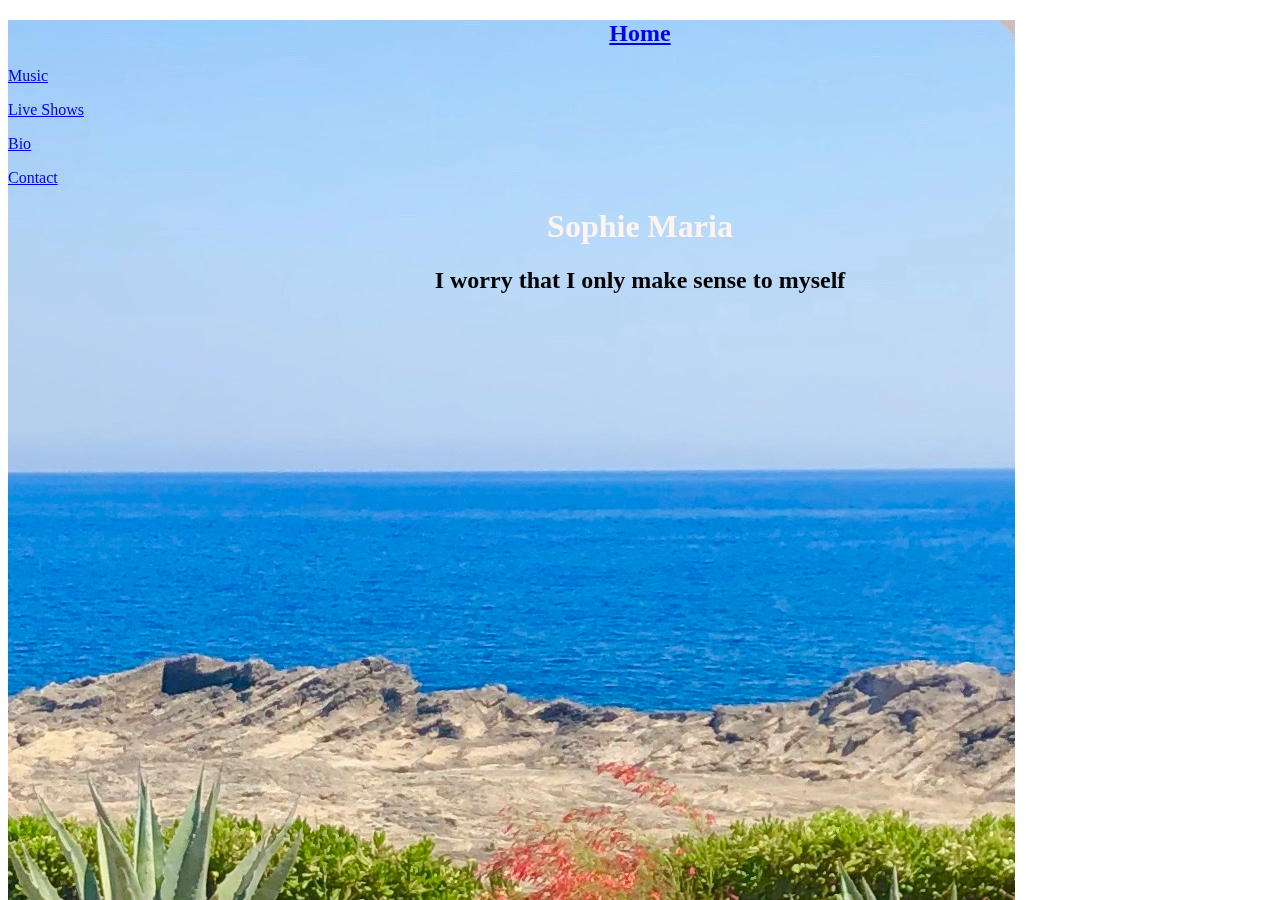
==== index.html @ ba328b1a "update" ====
<!DOCTYPE html>
<html>
<head>
<link rel="stylesheet" href="style.css">
</head>
<body>
  <img src="pictures/IMG_3654.jpeg" alt="this is a picture of a view" id="background">
<h2><a href="index.html">Home</a></h2>
<p><a href="music/musicpage.html">Music</a></p>
<p><a href="liveshows/liveshowspage.html">Live Shows</a></p>
<p><a href="bio/biopage.html">Bio</a></p>
<p><a href="contact/contactpage.html">Contact</a></p>
<h1>Sophie Maria</h1>
<h2>I worry that I only make sense to myself</h2>
</body>
</html>
---- style.css ----
#background {
  z-index: -100;
  position: fixed;
  object-fit: cover;
}

h1 {
  color: SeaShell;
  text-align: center;
}
h2 {
  color: Black;
  text-align: center;
}
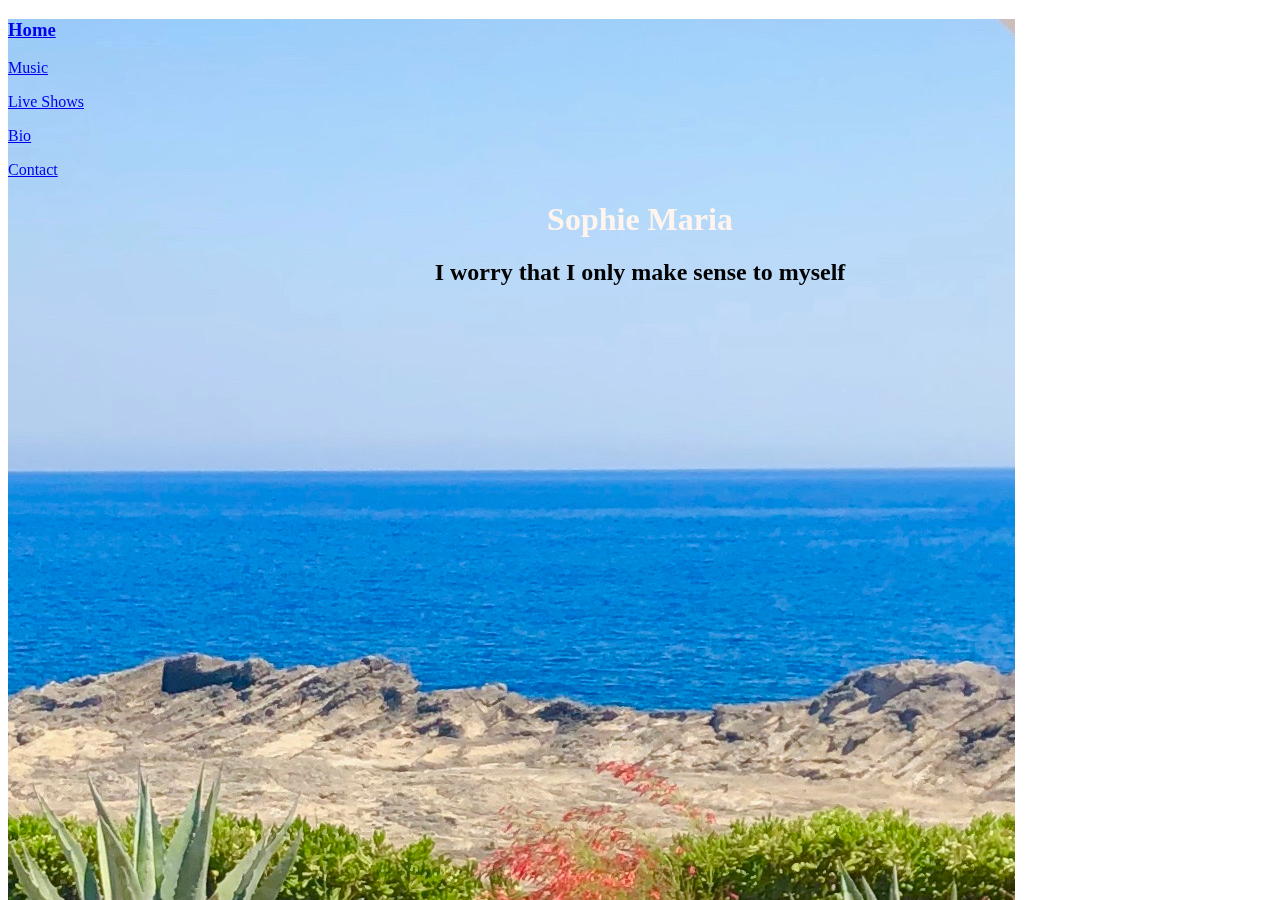
==== commit 11d08ae1: "update" ====
--- a/index.html
+++ b/index.html
@@ -5,7 +5,7 @@
 </head>
 <body>
   <img src="pictures/IMG_3654.jpeg" alt="this is a picture of a view" id="background">
-<h2><a href="index.html">Home</a></h2>
+<h3><a href="index.html">Home</a></h3>
 <p><a href="music/musicpage.html">Music</a></p>
 <p><a href="liveshows/liveshowspage.html">Live Shows</a></p>
 <p><a href="bio/biopage.html">Bio</a></p>
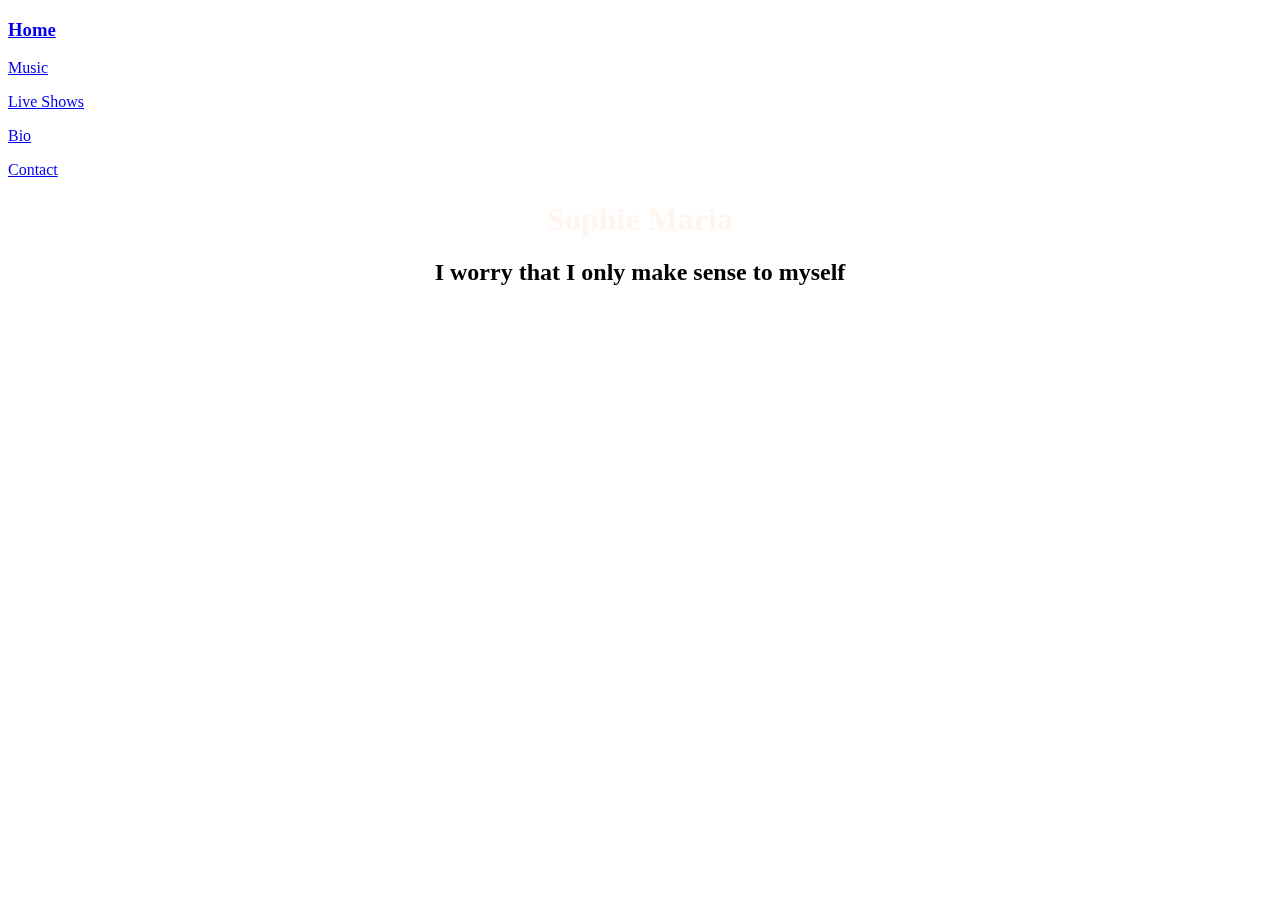
==== commit befef32b: "video background" ====
--- a/index.html
+++ b/index.html
@@ -4,7 +4,9 @@
 <link rel="stylesheet" href="style.css">
 </head>
 <body>
-  <img src="pictures/IMG_3654.jpeg" alt="this is a picture of a view" id="background">
+  <video autoplay muted loop id="background">
+  <source src="pictures/MyMovie.mp4" type="video/mp4">
+</video>
 <h3><a href="index.html">Home</a></h3>
 <p><a href="music/musicpage.html">Music</a></p>
 <p><a href="liveshows/liveshowspage.html">Live Shows</a></p>
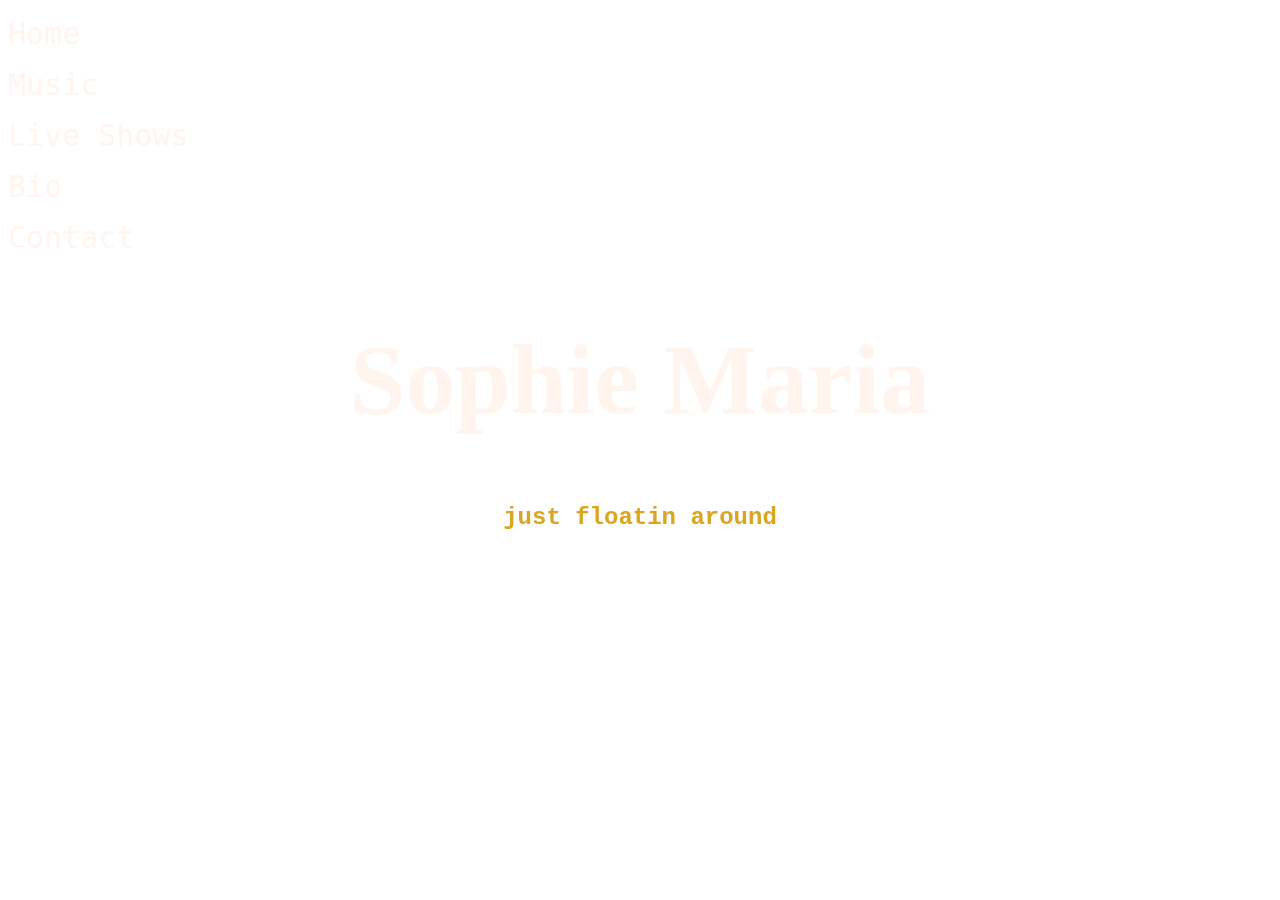
==== commit 5e74fab6: "update" ====
--- a/index.html
+++ b/index.html
@@ -7,12 +7,12 @@
   <video autoplay muted loop id="background">
   <source src="pictures/MyMovie.mp4" type="video/mp4">
 </video>
-<h3><a href="index.html">Home</a></h3>
+<p><a href="index.html">Home</a></p>
 <p><a href="music/musicpage.html">Music</a></p>
 <p><a href="liveshows/liveshowspage.html">Live Shows</a></p>
 <p><a href="bio/biopage.html">Bio</a></p>
 <p><a href="contact/contactpage.html">Contact</a></p>
 <h1>Sophie Maria</h1>
-<h2>I worry that I only make sense to myself</h2>
+<h2>just floatin around</h2>
 </body>
 </html>
--- a/style.css
+++ b/style.css
@@ -3,12 +3,24 @@
   position: fixed;
   object-fit: cover;
 }
-
+a:link, a:visited {
+  text-decoration: none;
+  color: SeaShell;
+  font-family: monospace;
+  font-size: 30px;
+}
+a:hover {
+  color: GoldenRod;
+}
 h1 {
+  font-family: fantasy;
+  font-size: 100px;
+  font-weight: bold;
   color: SeaShell;
   text-align: center;
 }
 h2 {
-  color: Black;
+  font-family: "Courier New", monospace;
+  color: GoldenRod;
   text-align: center;
 }
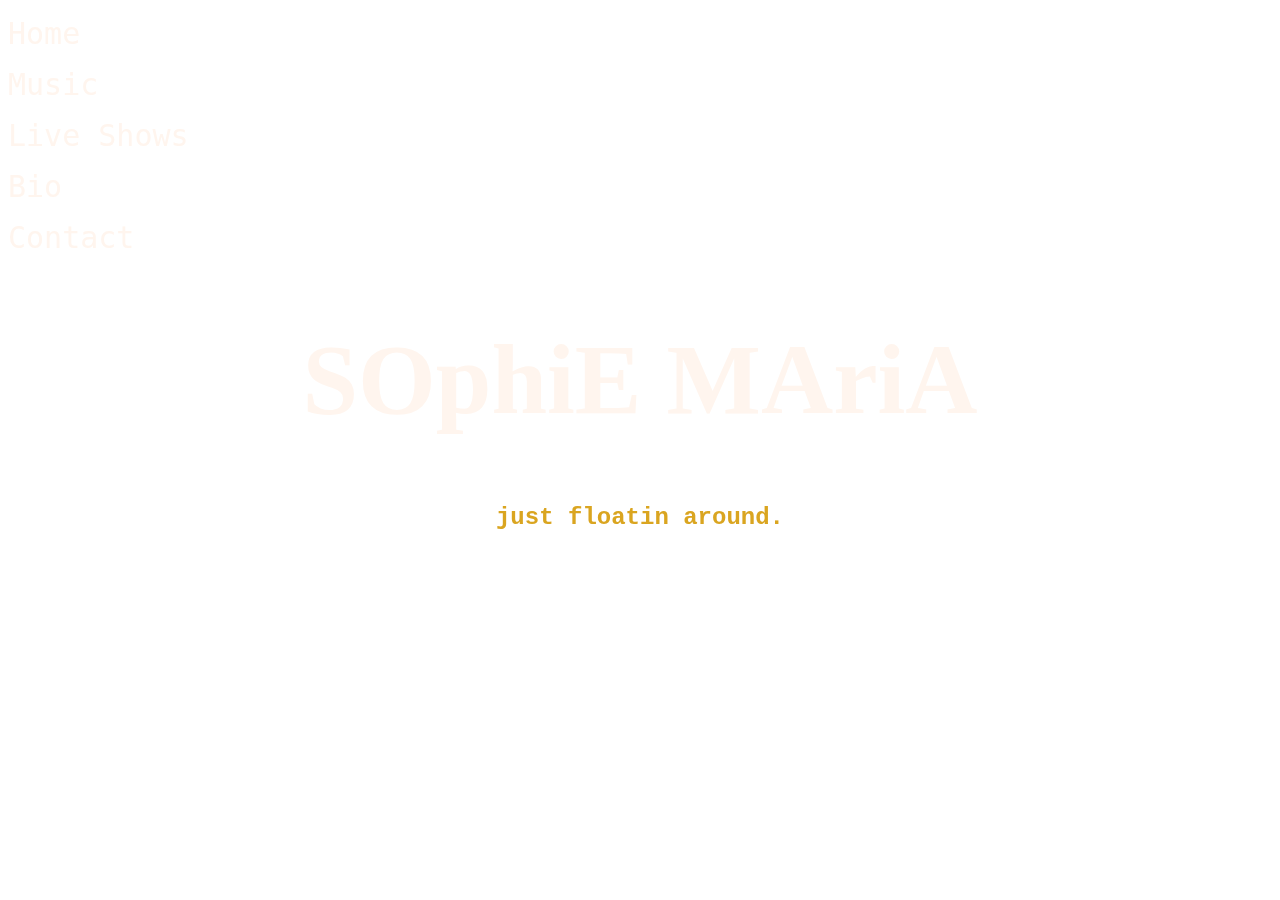
==== commit e5681518: "Update index.html" ====
--- a/index.html
+++ b/index.html
@@ -12,7 +12,7 @@
 <p><a href="liveshows/liveshowspage.html">Live Shows</a></p>
 <p><a href="bio/biopage.html">Bio</a></p>
 <p><a href="contact/contactpage.html">Contact</a></p>
-<h1>Sophie Maria</h1>
-<h2>just floatin around</h2>
+<h1>SOphiE MAriA</h1>
+<h2>just floatin around.</h2>
 </body>
 </html>
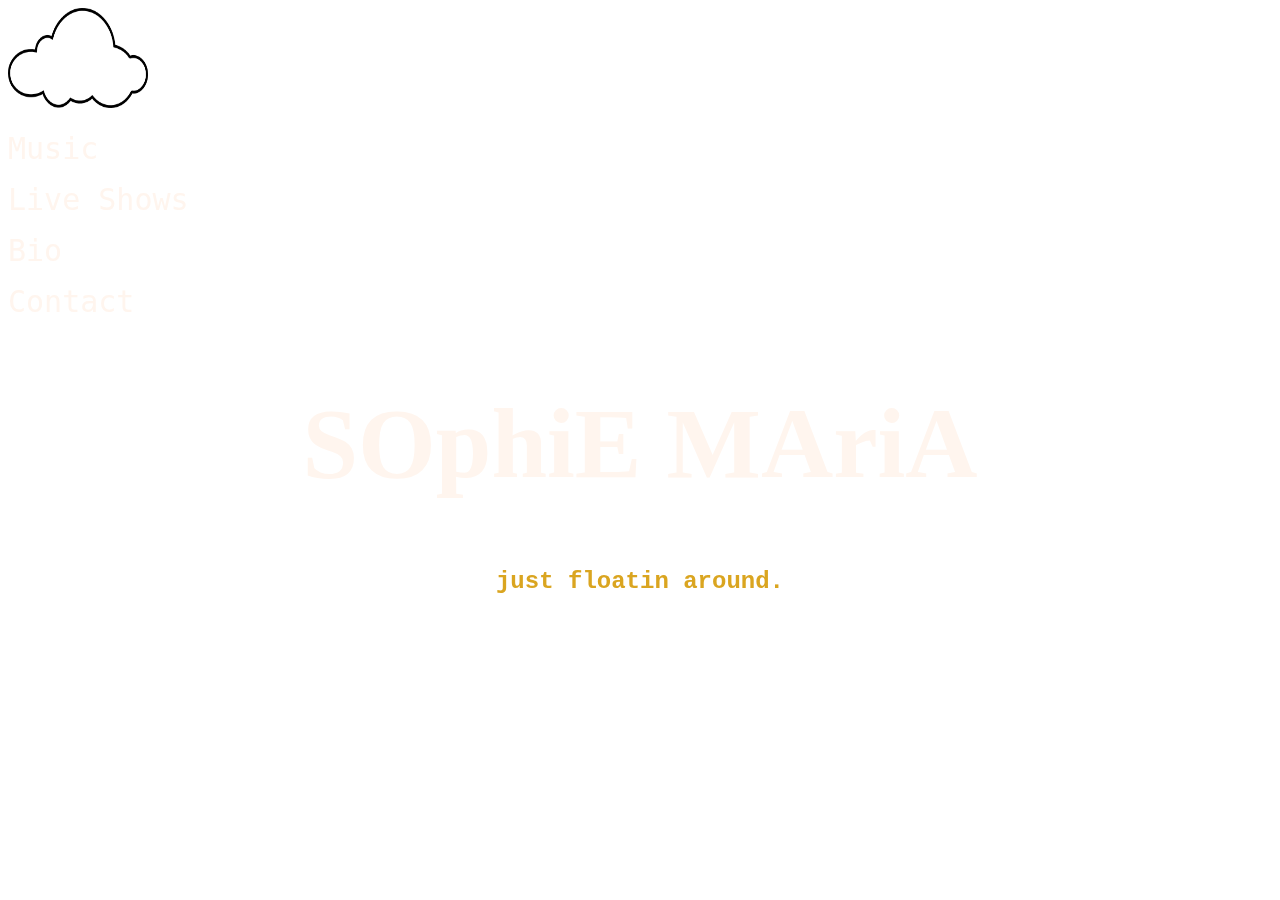
==== commit ffb645e1: "cloud" ====
--- a/index.html
+++ b/index.html
@@ -7,7 +7,7 @@
   <video autoplay muted loop id="background">
   <source src="pictures/MyMovie.mp4" type="video/mp4">
 </video>
-<p><a href="index.html">Home</a></p>
+<a href="index.html"><img src="pictures/cloud-clipart-transparent-8.png" alt="cloud" style="width:140px;height:100px;"></a>
 <p><a href="music/musicpage.html">Music</a></p>
 <p><a href="liveshows/liveshowspage.html">Live Shows</a></p>
 <p><a href="bio/biopage.html">Bio</a></p>
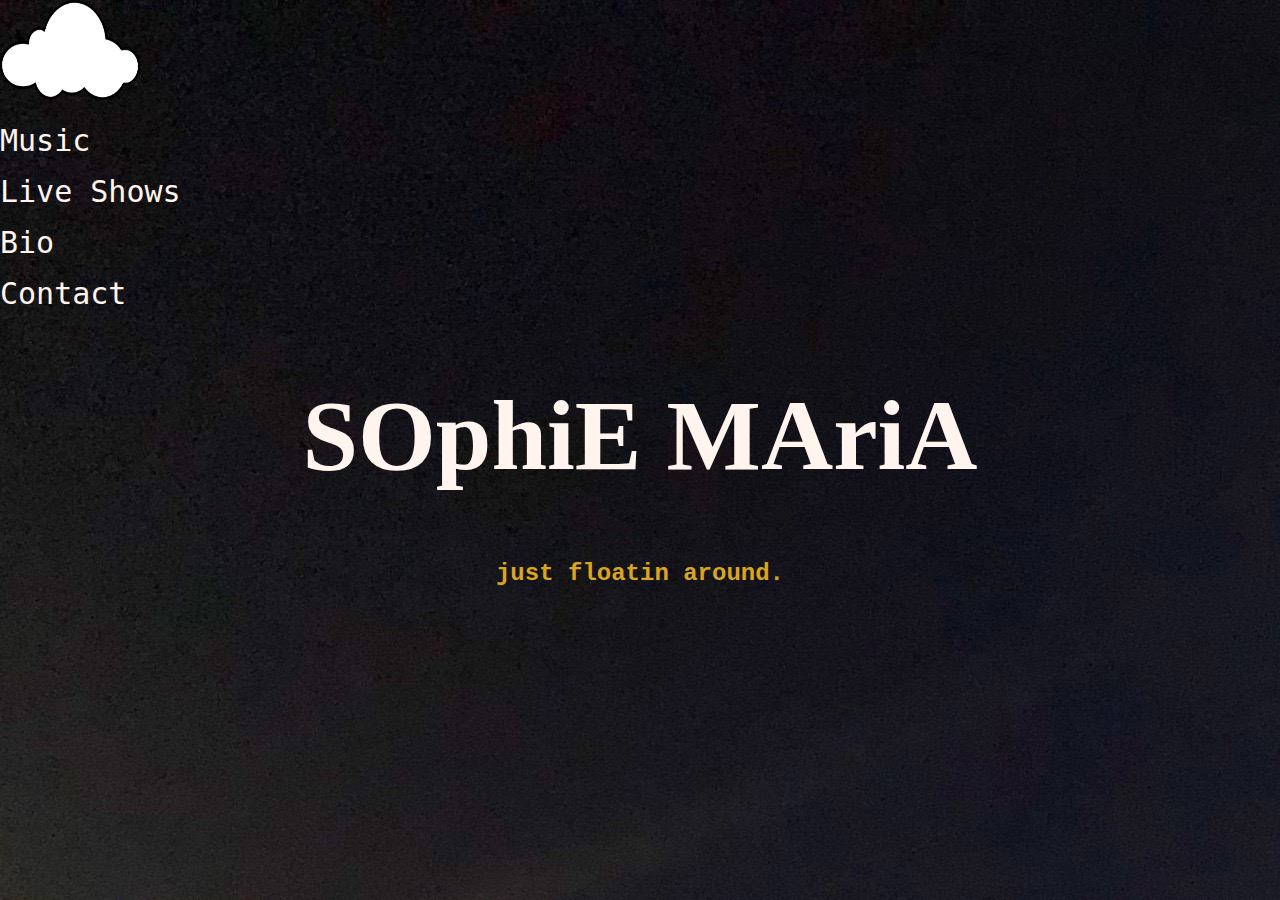
==== commit eebfb95b: "update" ====
--- a/index.html
+++ b/index.html
@@ -3,7 +3,7 @@
 <head>
 <link rel="stylesheet" href="style.css">
 </head>
-<body>
+<body style="background-image:url('pictures/palmtree.jpeg')">
   <video autoplay muted loop id="background">
   <source src="pictures/MyMovie.mp4" type="video/mp4">
 </video>
--- a/style.css
+++ b/style.css
@@ -1,7 +1,16 @@
+body {
+  margin: 0;
+  background-repeat: no-repeat; +
+  background-attachment: fixed; +
+  background-size: cover;
+}
 #background {
   z-index: -100;
   position: fixed;
   object-fit: cover;
+  display: none;
 }
 a:link, a:visited {
   text-decoration: none;
@@ -24,3 +33,29 @@
   color: GoldenRod;
   text-align: center;
 }
+#audio {
+  display: block;
+  margin-left: auto;
+  margin-right: auto;
+}
+#FastPaced {
+  max-width: 10%;
+  height:auto;
+  display: block;
+  margin-left: auto;
+  margin-right: auto;
+}
+#Commitment {
+  max-width: 10%;
+  height:auto;
+  display: block;
+  margin-left: auto;
+  margin-right: auto;
+}
+#MovieScenes {
+  max-width: 10%;
+  height:auto;
+  display: block;
+  margin-left: auto;
+  margin-right: auto;
+}
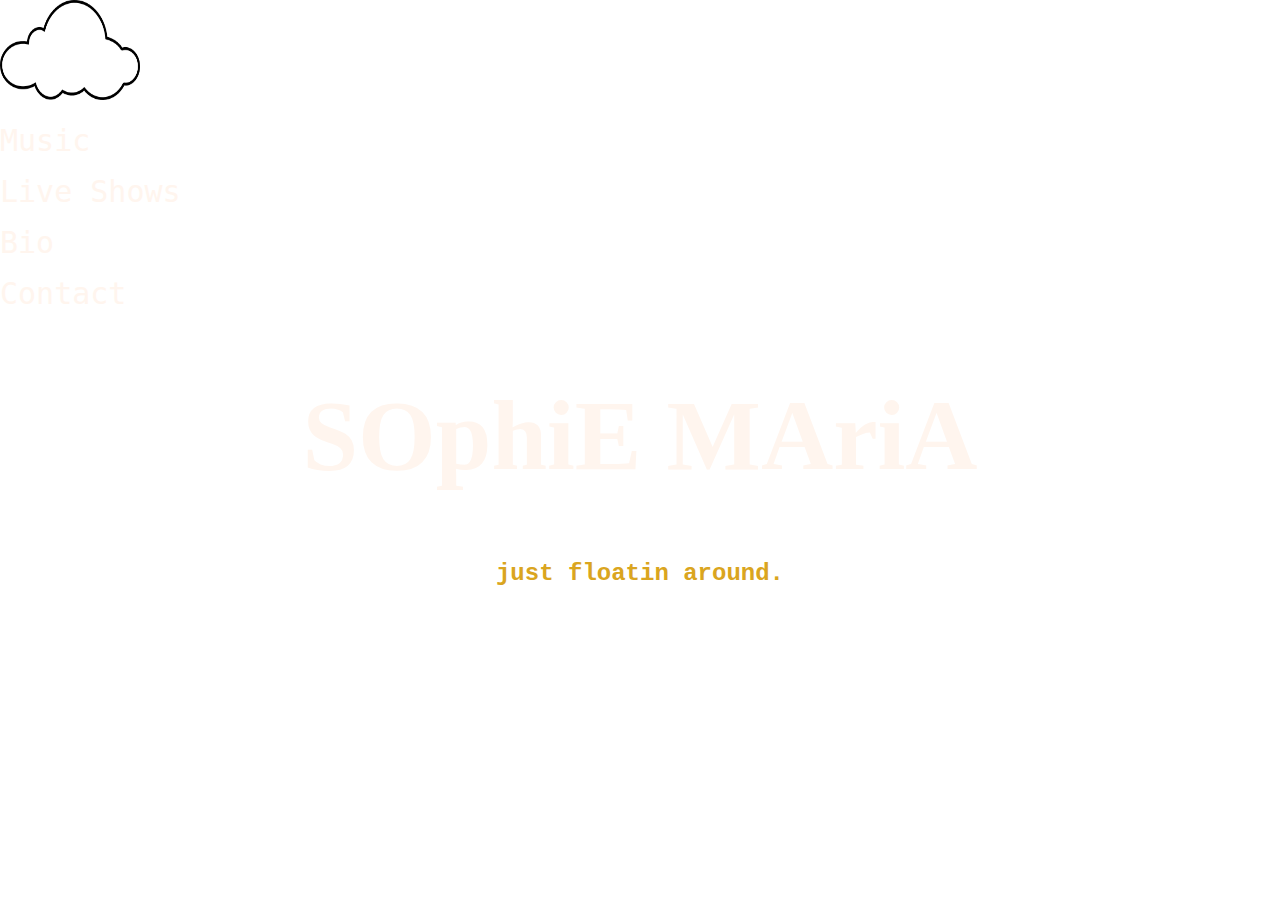
==== commit cfc02a39: "update" ====
--- a/index.html
+++ b/index.html
@@ -3,10 +3,7 @@
 <head>
 <link rel="stylesheet" href="style.css">
 </head>
-<body style="background-image:url('pictures/palmtree.jpeg')">
-  <video autoplay muted loop id="background">
-  <source src="pictures/MyMovie.mp4" type="video/mp4">
-</video>
+<body style="background-image:url('pictures/clouds.gif')">
 <a href="index.html"><img src="pictures/cloud-clipart-transparent-8.png" alt="cloud" style="width:140px;height:100px;"></a>
 <p><a href="music/musicpage.html">Music</a></p>
 <p><a href="liveshows/liveshowspage.html">Live Shows</a></p>
--- a/style.css
+++ b/style.css
@@ -1,9 +1,7 @@
 body {
   margin: 0;
-  background-repeat: no-repeat; -
-  background-attachment: fixed; -
+  background-repeat: no-repeat;
+  background-attachment: fixed;
   background-size: cover;
 }
 #background {
@@ -33,6 +31,11 @@
   color: GoldenRod;
   text-align: center;
 }
+h3 {
+  text-align: center;
+  font-family: monospace;
+  color: Black;
+}
 #audio {
   display: block;
   margin-left: auto;
